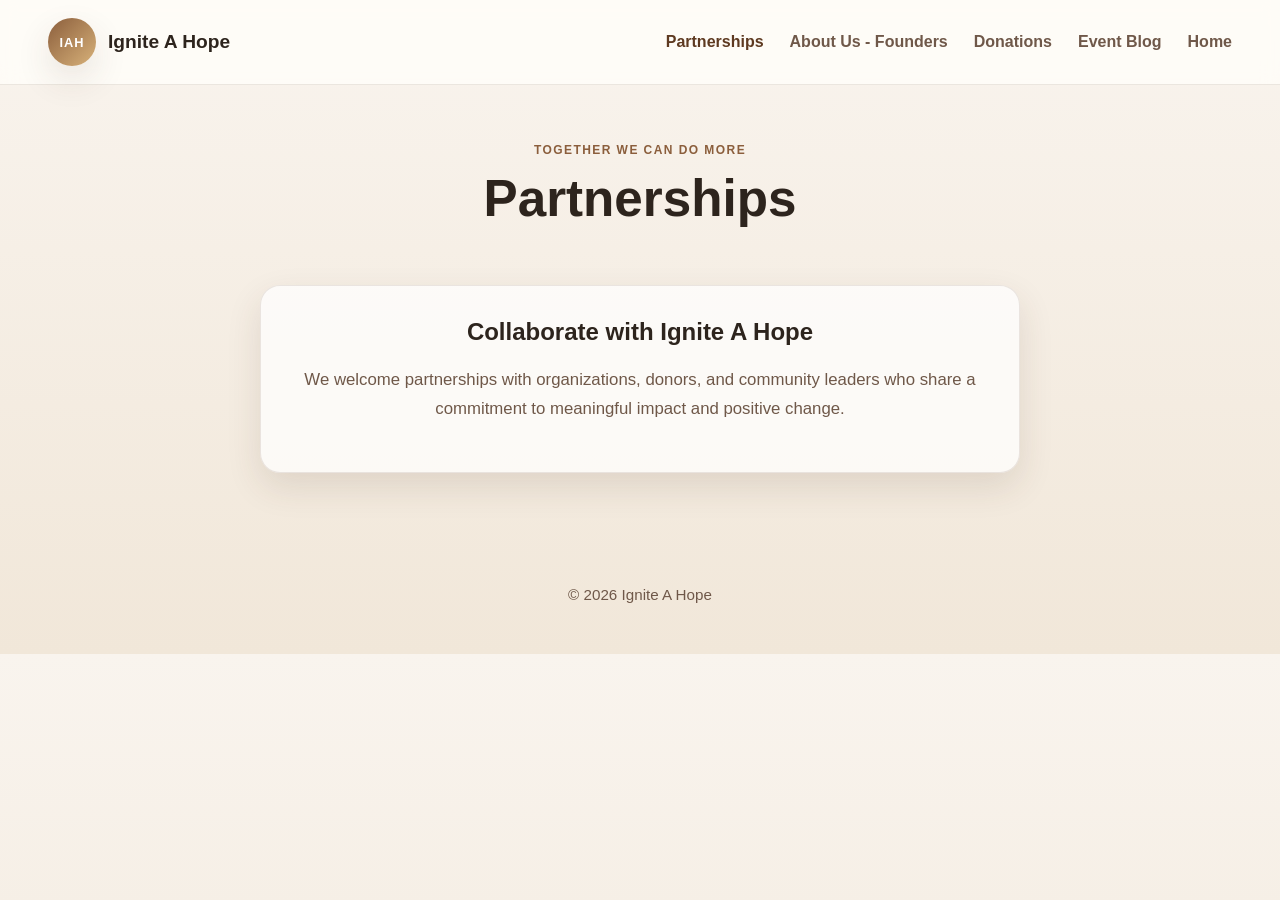
==== partnerships.html @ 12a59023 "website framework 8/30 8:50pm" ====
<!DOCTYPE html>
<html lang="en">
  <head>
    <meta charset="UTF-8" />
    <meta name="viewport" content="width=device-width, initial-scale=1.0" />
    <title>Ignite A Hope | Partnerships</title>
    <link rel="stylesheet" href="styles.css" />
  </head>
  <body>
    <header class="site-header">
      <a href="index.html" class="logo" aria-label="Ignite A Hope home page">
        <span class="logo-mark">IAH</span>
        <span class="logo-text">Ignite A Hope</span>
      </a>

      <nav class="main-nav" aria-label="Main navigation">
        <ul class="nav-menu">
          <li><a href="index.html">Home</a></li>
          <li><a href="event_blog.html">Event Blog</a></li>
          <li><a href="donations.html">Donations</a></li>
          <li><a href="about.html">About Us - Founders</a></li>
          <li><a href="partnerships.html" class="active">Partnerships</a></li>
        </ul>
      </nav>
    </header>

    <main class="page-shell">
      <section class="page-banner">
        <p class="eyebrow">Together we can do more</p>
        <h1>Partnerships</h1>
      </section>

      <section class="partner-box">
        <h2>Collaborate with Ignite A Hope</h2>
        <p>
          We welcome partnerships with organizations, donors, and community
          leaders who share a commitment to meaningful impact and positive change.
        </p>
      </section>
    </main>

    <footer class="site-footer">
      <p>© 2026 Ignite A Hope</p>
    </footer>
  </body>
</html>
---- styles.css ----
:root {
  --bg: #f5f1e8;
  --panel: #fffdf8;
  --primary: #8b5e3c;
  --primary-dark: #5e3a21;
  --accent: #d8b27a;
  --text: #2d241d;
  --muted: #6f5849;
  --border: rgba(96, 67, 49, 0.12);
  --shadow: 0 14px 35px rgba(70, 47, 32, 0.12);
}

* {
  box-sizing: border-box;
}

html {
  scroll-behavior: smooth;
}

body {
  margin: 0;
  font-family: Arial, Helvetica, sans-serif;
  background: linear-gradient(180deg, #f9f4ee 0%, #f1e7d9 100%);
  color: var(--text);
}

img {
  max-width: 100%;
  display: block;
}

.site-header {
  display: flex;
  align-items: center;
  justify-content: space-between;
  background: rgba(255, 253, 248, 0.86);
  backdrop-filter: blur(8px);
  border-bottom: 1px solid var(--border);
  padding: 18px 48px;
  position: sticky;
  top: 0;
  z-index: 10;
}

.logo {
  display: inline-flex;
  align-items: center;
  gap: 12px;
  text-decoration: none;
  color: var(--text);
  font-weight: 700;
}

.logo-mark {
  display: inline-flex;
  align-items: center;
  justify-content: center;
  width: 48px;
  height: 48px;
  background: linear-gradient(135deg, var(--primary) 0%, var(--accent) 100%);
  color: white;
  border-radius: 50%;
  box-shadow: var(--shadow);
  font-size: 0.8rem;
  letter-spacing: 0.08em;
}

.logo-text {
  font-size: 1.2rem;
}

.main-nav {
  display: flex;
  justify-content: flex-end;
  flex: 1;
}

.nav-menu {
  list-style: none;
  display: flex;
  align-items: center;
  gap: 26px;
  margin: 0;
  padding: 0;
  direction: rtl;
}

.nav-menu li {
  display: inline-block;
}

.nav-menu a {
  text-decoration: none;
  color: var(--muted);
  font-weight: 600;
  transition: color 0.2s ease;
}

.nav-menu a:hover,
.nav-menu a.active {
  color: var(--primary-dark);
}

main {
  max-width: 1200px;
  margin: 0 auto;
  padding: 48px 24px 72px;
}

.hero {
  display: grid;
  grid-template-columns: 1.4fr 0.8fr;
  align-items: center;
  gap: 30px;
  padding: 60px 0 30px;
}

.eyebrow {
  text-transform: uppercase;
  letter-spacing: 0.12em;
  font-size: 0.75rem;
  font-weight: 700;
  color: var(--primary);
  margin-bottom: 14px;
}

.hero-content h1,
.page-banner h1 {
  margin: 0 0 18px;
  font-size: clamp(2.4rem, 4vw, 4rem);
  line-height: 1.1;
  color: var(--text);
}

.hero-content p,
.story-card p,
.donation-box p,
.founder-card p,
.partner-box p,
.hero-card p {
  color: var(--muted);
  font-size: 1.05rem;
  line-height: 1.7;
}

.cta-row {
  display: flex;
  gap: 16px;
  margin-top: 24px;
  flex-wrap: wrap;
}

.btn {
  display: inline-block;
  padding: 14px 22px;
  border-radius: 999px;
  text-decoration: none;
  font-weight: 700;
  transition: transform 0.2s ease, box-shadow 0.2s ease;
}

.btn:hover {
  transform: translateY(-2px);
}

.btn.primary {
  background: linear-gradient(135deg, var(--primary) 0%, var(--primary-dark) 100%);
  color: #fff;
  box-shadow: var(--shadow);
}

.btn.secondary {
  background: #fff;
  color: var(--primary-dark);
  border: 1px solid var(--border);
}

.hero-card,
.info-card,
.story-card,
.donation-box,
.founder-card,
.partner-box {
  background: rgba(255, 255, 255, 0.72);
  border: 1px solid var(--border);
  border-radius: 20px;
  box-shadow: var(--shadow);
}

.hero-card {
  padding: 32px 28px;
}

.hero-card h2,
.info-card h3,
.story-card h2,
.donation-box h2,
.founder-card h2,
.partner-box h2 {
  margin-top: 0;
  color: var(--text);
}

.info-grid,
.content-grid,
.founder-grid {
  display: grid;
  grid-template-columns: repeat(3, minmax(0, 1fr));
  gap: 24px;
  margin-top: 38px;
}

.info-card,
.story-card,
.founder-card {
  padding: 28px 24px;
}

.tag {
  display: inline-block;
  background: #f0dfc3;
  color: var(--primary-dark);
  font-size: 0.7rem;
  font-weight: 700;
  letter-spacing: 0.08em;
  text-transform: uppercase;
  border-radius: 999px;
  padding: 8px 10px;
  margin-bottom: 14px;
}

.page-shell {
  padding-top: 16px;
}

.page-banner {
  text-align: center;
  padding: 30px 0 10px;
}

.donation-box,
.partner-box {
  max-width: 760px;
  margin: 30px auto 0;
  padding: 32px 28px;
  text-align: center;
}

.founder-grid {
  grid-template-columns: repeat(2, minmax(0, 1fr));
}

.site-footer {
  text-align: center;
  padding: 26px 16px 36px;
  color: var(--muted);
  font-size: 0.95rem;
}

@media (max-width: 900px) {
  .site-header {
    flex-direction: column;
    gap: 18px;
    padding: 18px 20px;
  }

  .nav-menu {
    justify-content: center;
    flex-wrap: wrap;
    direction: ltr;
  }

  .hero,
  .info-grid,
  .content-grid,
  .founder-grid {
    grid-template-columns: 1fr;
  }
}

@media (max-width: 600px) {
  .logo {
    flex-direction: column;
    text-align: center;
  }

  .nav-menu {
    gap: 12px 18px;
  }

  main {
    padding-inline: 16px;
  }
}
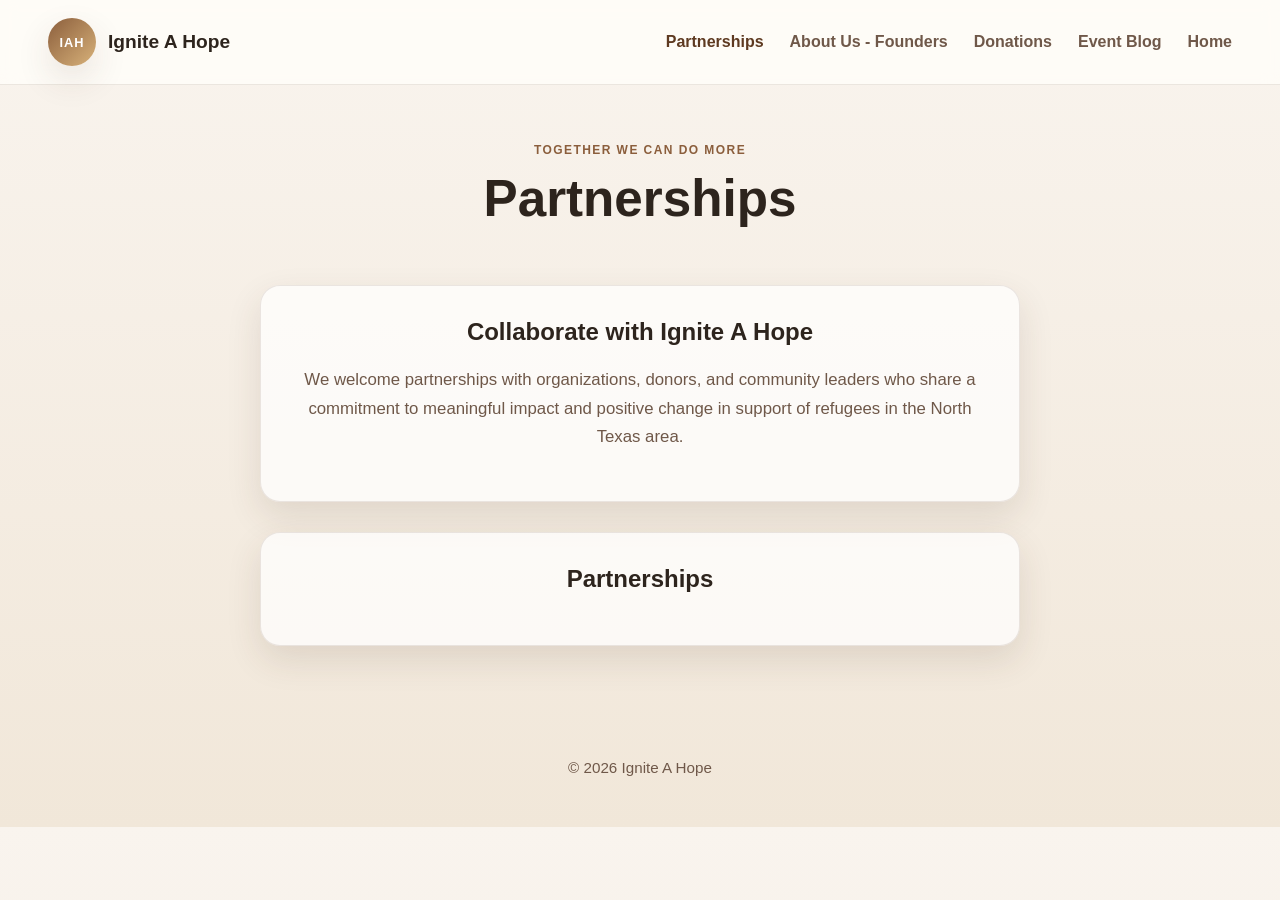
==== commit c23286bf: "8/30 9:12pm" ====
--- a/partnerships.html
+++ b/partnerships.html
@@ -33,9 +33,14 @@
       <section class="partner-box">
         <h2>Collaborate with Ignite A Hope</h2>
         <p>
-          We welcome partnerships with organizations, donors, and community
-          leaders who share a commitment to meaningful impact and positive change.
+          We welcome partnerships with organizations, donors, and community leaders who share a commitment to meaningful impact and positive change in support of refugees in the North Texas area.
         </p>
+      </section>
+
+      <section class="partner-box">
+        <h2>Partnerships</h2>
+        
+        <img>
       </section>
     </main>
 
